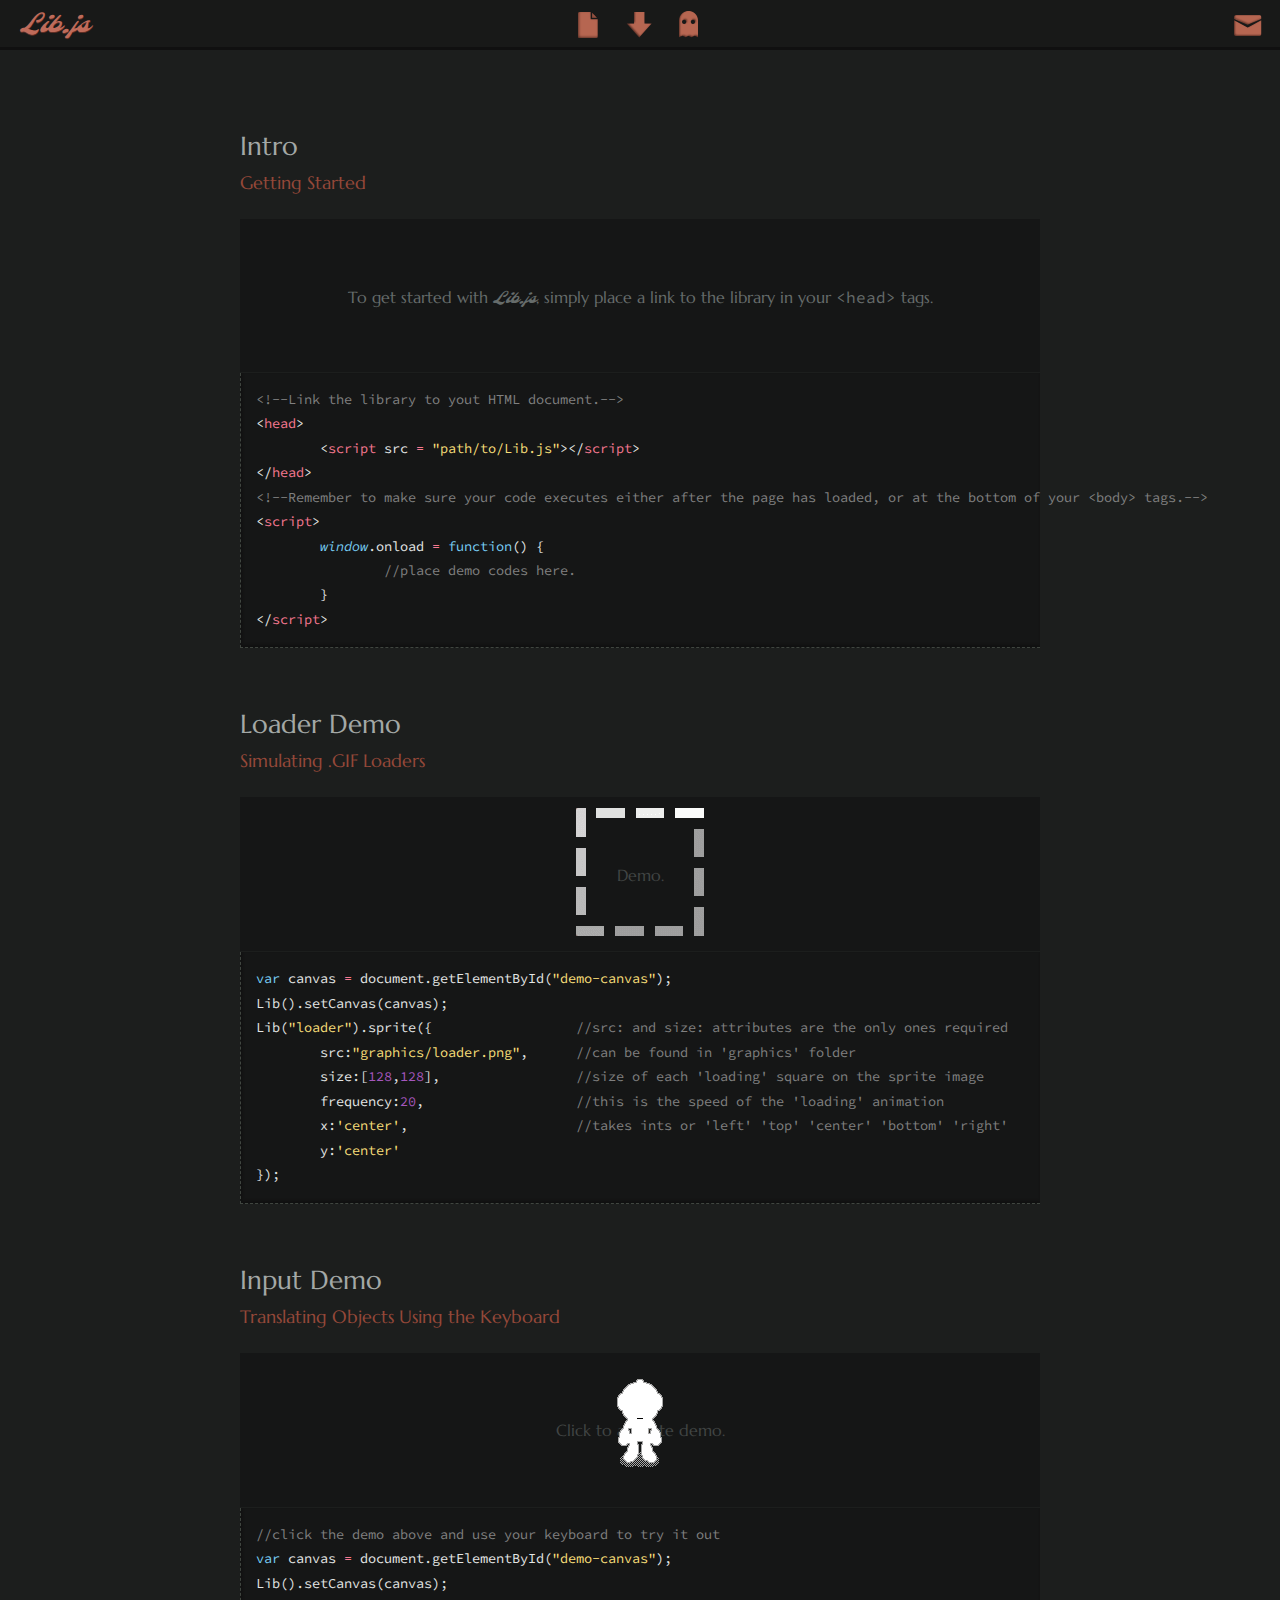
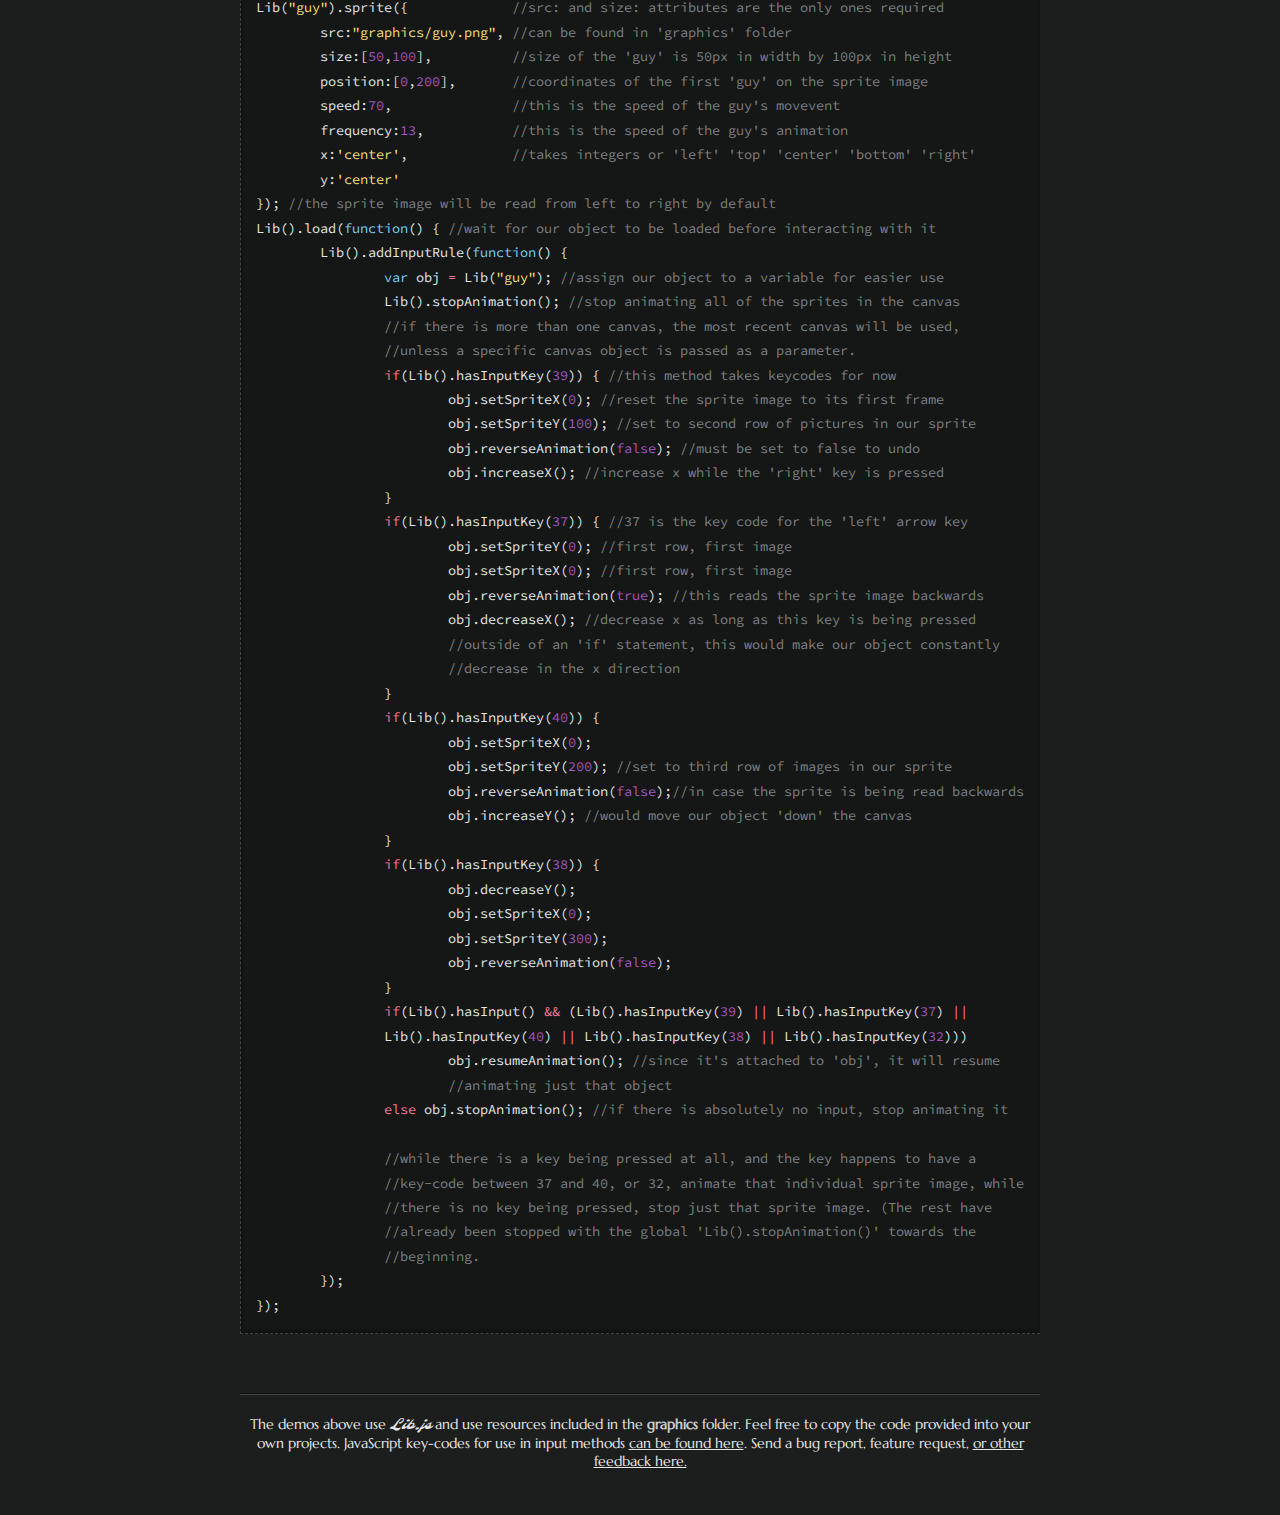
==== index.html @ d7e61a7d "." ====
<!DOCTYPE html>
<html lang="en-us">
<head>
<meta charset="UTF-8"/>
	<title>Lib.js - Demos</title>
<link rel="stylesheet" href="css/reset.css"/>
<link rel="stylesheet" href="css/styles.css"/>
<script src="https://ajax.googleapis.com/ajax/libs/jquery/2.0.0/jquery.min.js"></script>
<script src="data/Lib.js"></script>
<script src="data/data.js"></script>
<script>
window.onload = function() {
	var canvas = document.getElementsByTagName("canvas");
	for(var i=0;i<canvas.length;i++) {
		canvas[i].addEventListener('focus',function() {
			Site.canvasFocused = true;
		});
		canvas[i].addEventListener('blur',function() {
			Site.canvasFocused = false;
		});
	}
	Lib().setCanvas(canvas[0]);
	Lib("loader").sprite({
		src:'graphics/loader.png',
		size:[128,128],
		x:'center',
		y:'center'
	});
	Lib().setCanvas(canvas[canvas.length-1]);
	Lib("guy").sprite({
		src:"graphics/guy2.png",
		size:[50,100],
		position:[0,200],
		speed:70,
		frequency:13,
		x:'center',
		y:'center'
	});
	Lib().load(function() {
		Lib().addInputRule(function() {
			var obj = Lib("guy");
			Lib().stopAnimation(canvas[1]);
			if(Lib().hasInputKey(39)) {
				if(obj.getX() >= Lib().canvas.width) obj.setX(-obj.getWidth());
				obj.setSpriteX(0);
				obj.setSpriteY(100);
				obj.reverseAnimation(false);
				obj.increaseX();
			}
			if(Lib().hasInputKey(37)) {
				if(obj.getX() + obj.getWidth() <= 0) obj.setX(Lib().canvas.width);
				obj.setSpriteY(0);
				obj.setSpriteX(0);
				obj.reverseAnimation(true);
				obj.decreaseX();
			}
			if(Lib().hasInputKey(40)) {
				if(obj.getY() >= Lib().canvas.height) obj.setY(-obj.getHeight());
				obj.setSpriteX(0);
				obj.setSpriteY(200);
				obj.reverseAnimation(false);
				obj.increaseY();
			}
			if(Lib().hasInputKey(38)) {
				if(obj.getY() + obj.getHeight() <= 0) obj.setY(Lib().canvas.height);
				obj.decreaseY();
				obj.setSpriteX(0);
				obj.setSpriteY(300);
				obj.reverseAnimation(false);
			}
			if(Lib().hasInput() && (Lib().hasInputKey(39) || Lib().hasInputKey(37) || Lib().hasInputKey(40) || Lib().hasInputKey(38) || Lib().hasInputKey(32))) obj.resumeAnimation();
			else obj.stopAnimation();
		});
	});
};
</script>
</head>
<body>
<div id="top">
	<div id="brand">Lib.js</div><!--#brand-->
	<div id="menu">
		<ul>
			<li data-label="documentation"></li>
			<li data-label="Thanks For Your Support!"></li>
			<li data-label="index"></li>
		</ul>
	</div><!--#menu-->
	<div id="contact">
		<ul>
			<li data-label="contact"></li>
		</ul>
	</div><!--#contact-->
</div><!--#top-->
<div id="wrapper">
	<div class="demo-wrapper" id="demo-wrapper">
		<div class="doc-box-title">Intro</div><!--.subtitle-->
		<div class="doc-box-subtitle">Getting Started</div><!--.subtitle-->
		<div class="doc-box-demo" style="padding:0;">
			<p class="text">To get started with <span class="libjs">Lib.js</span>, simply place a link to the library in your <samp>&lt;head&gt;</samp> tags.</p>
		</div><!--.doc-box-demo-->
		<div class="doc-box-des">
			<pre>
			&lt;!--Link the library to yout HTML document.--&gt;
			&lt;head&gt;
			  &lt;script src = "path/to/Lib.js"&gt;&lt;/script&gt;
			&lt;/head&gt;
			&lt;!--Remember to make sure your code executes either after the page has loaded, or at the bottom of your &lt;body&gt; tags.--&gt;
			&lt;script&gt;
			  window.onload = function() {
			    //place demo codes here.
			  }
			&lt;/script&gt;
			</pre>
		</div><!--.doc-box-des-->
		<div class="doc-box-title">Loader Demo</div><!--.subtitle-->
		<div class="doc-box-subtitle">Simulating .GIF Loaders</div><!--.subtitle-->
		<div class="doc-box-demo">
			<p class="demo">Demo.</p>
			<canvas width="800">
				<pre>
					//Your browser does not support HTML5, try upgrading to a newer one!
				</pre>
			</canvas>
		</div><!--.doc-box-demo-->
		<div class="doc-box-des">
			<pre>
			var canvas = document.getElementById("demo-canvas");
			Lib().setCanvas(canvas);
			Lib("loader").sprite({      //src: and size: attributes are the only ones required
			  src:"graphics/loader.png",  //can be found in 'graphics' folder
			  size:[128,128],      //size of each 'loading' square on the sprite image
			  frequency:20,      //this is the speed of the 'loading' animation
			  x:'center',      //takes ints or 'left' 'top' 'center' 'bottom' 'right'
			  y:'center'
			});
			</pre>
		</div><!--.doc-box-des-->
		<div class="doc-box-title">Input Demo</div><!--.subtitle-->
		<div class="doc-box-subtitle">Translating Objects Using the Keyboard</div><!--.subtitle-->
		<div class="doc-box-demo">
			<p class="demo">Click to activate demo.</p>
			<canvas width="800">
				<pre>
					//Your browser does not support HTML5, try upgrading to a newer one!
				</pre>
			</canvas>
		</div><!--.doc-box-demo-->
		<div class="doc-box-des">
			<pre>
			//click the demo above and use your keyboard to try it out
			var canvas = document.getElementById("demo-canvas");
			Lib().setCanvas(canvas);
			Lib("guy").sprite({    //src: and size: attributes are the only ones required
			  src:"graphics/guy.png",  //can be found in 'graphics' folder
			  size:[50,100],    //size of the 'guy' is 50px in width by 100px in height
			  position:[0,200],  //coordinates of the first 'guy' on the sprite image
			  speed:70,    //this is the speed of the guy's movevent
			  frequency:13,    //this is the speed of the guy's animation
			  x:'center',    //takes integers or 'left' 'top' 'center' 'bottom' 'right'
			  y:'center'
			}); //the sprite image will be read from left to right by default
			Lib().load(function() {  //wait for our object to be loaded before interacting with it
			  Lib().addInputRule(function() {
			    var obj = Lib("guy"); //assign our object to a variable for easier use
			    Lib().stopAnimation(); //stop animating all of the sprites in the canvas
			    //if there is more than one canvas, the most recent canvas will be used,
			    //unless a specific canvas object is passed as a parameter.
			    if(Lib().hasInputKey(39)) { //this method takes keycodes for now
			      obj.setSpriteX(0); //reset the sprite image to its first frame
			      obj.setSpriteY(100); //set to second row of pictures in our sprite
			      obj.reverseAnimation(false); //must be set to false to undo
			      obj.increaseX(); //increase x while the 'right' key is pressed
			    }
			    if(Lib().hasInputKey(37)) { //37 is the key code for the 'left' arrow key
			      obj.setSpriteY(0); //first row, first image
			      obj.setSpriteX(0); //first row, first image
			      obj.reverseAnimation(true); //this reads the sprite image backwards
			      obj.decreaseX(); //decrease x as long as this key is being pressed
			      //outside of an 'if' statement, this would make our object constantly
			      //decrease in the x direction
			    }
			    if(Lib().hasInputKey(40)) {
			      obj.setSpriteX(0);
			      obj.setSpriteY(200); //set to third row of images in our sprite
			      obj.reverseAnimation(false);//in case the sprite is being read backwards
			      obj.increaseY(); //would move our object 'down' the canvas
			    }
			    if(Lib().hasInputKey(38)) {
			      obj.decreaseY();
			      obj.setSpriteX(0);
			      obj.setSpriteY(300);
			      obj.reverseAnimation(false);
			    }
			    if(Lib().hasInput() &amp;&amp; (Lib().hasInputKey(39) || Lib().hasInputKey(37) ||
			    Lib().hasInputKey(40) || Lib().hasInputKey(38) || Lib().hasInputKey(32)))
			      obj.resumeAnimation(); //since it's attached to 'obj', it will resume
			      //animating just that object
			    else obj.stopAnimation(); //if there is absolutely no input, stop animating it

			    //while there is a key being pressed at all, and the key happens to have a
			    //key-code between 37 and 40, or 32, animate that individual sprite image, while
			    //there is no key being pressed, stop just that sprite image. (The rest have
			    //already been stopped with the global 'Lib().stopAnimation()' towards the
			    //beginning.
			  });
			});
			</pre>
		</div><!--.doc-box-des-->
		<div class="doc-box">
			<div id="footer" style="padding-bottom:15px;margin-top:10px;">The demos above use <span class="libjs">Lib.js</span> and use resources included in the <b>graphics</b> folder. Feel free to copy the code provided into your own projects. JavaScript key-codes for use in input methods <a href="http://www.cambiaresearch.com/articles/15/javascript-char-codes-key-codes">can be found here</a>. Send a bug report, feature request,  <a href="mailto:juuanv@gmail.com">or other feedback here.</a></div><!--#footer-->
		</div><!--.doc-box-->
	</div><!--.demo-wrapper-->
</div><!--#wrapper-->
</body>
</html>
---- css/styles.css ----
@import url(http://fonts.googleapis.com/css?family=Source+Code+Pro);
@import url(http://fonts.googleapis.com/css?family=Marcellus);
@import url(http://fonts.googleapis.com/css?family=Molle:400italic);

a {
text-decoration:none; color:inherit;
}
body,html {
width:100%; font:normal 16px 'Marcellus'; color:#f0f0f0;
}
body {
background:rgb(28,30,29); font:normal 16px 'Marcellus',sans-serif; color:rgb(228,230,229);
}

#top {
width:100%; height:50px; background:rgba(16,16,16,0.35)/*rgb(148,72,57) rgb(228,230,230)*/; border-bottom:0 solid rgb(41,41,41)/*rgb(166,151,151)*/; position:relative;
box-shadow:inset 0 -3px 0 rgb(16,16,16);
}
	#brand {
	min-width:10px; padding:9px 9px 9px 20px; text-align:left; margin:0; font-style:italic; font-family:'Molle'; font-size:1.6em; color:rgb(191,107,90); text-shadow:0 1px 0 rgb(92,45,36); position:absolute; cursor:default;
	}
	#menu {
	width:173px; height:100%; margin:0 auto; color:black;
	}
		#menu ul,#contact ul {
		display:block; width:100%; height:100%;
		}
			#menu ul li,#contact ul li {
			display:inline; float:left; min-width:20px; padding:10px; text-align:center; margin:6px 8px 6px 8px; min-height:20px;
			background:url(i/sprite.png); position:relative;
			}
				#menu .label,#contact .label,#Compatibility .label {
				min-width:90px; min-height:20px; background:black; position:absolute; bottom:0; padding:1px 7px 4px 7px; border-radius:3px; text-align:center; color:white;
				}
	#contact {
	width:40px; height:100%; position:absolute; right:20px; top:6px;
	}
#wrapper {
width:94%; margin:12px auto 50px auto;
}
	#note-wrapper {
	width:100%; min-height:100px; float:left; clear:both;
	}
		#preview canvas {
		position:absolute; left:0; top:0; width:100%; height:100%;
		}
		#syntax {
		box-shadow:0 1px 0 rgb(52,57,52); font-size:1.1em;
		}
			#syntax pre {
			font-family:'Source Code Pro'; text-align:left; line-height:1.8em; display:block; margin:0; font-size:0.85em; padding:7px 0 7px 15px;
			border-bottom:1px dashed rgb(64,70,64); border-left:1px dashed rgb(64,70,64); background:rgba(16,17,16,0.55);
			box-shadow: inset 1px -2px 3px rgb(16,16,16);
			}
				#syntax pre b {
				color:rgb(221,235,151);
				}
				#syntax pre or {
				color:rgb(235,207,151);
				}
	.box-wrapper {
	width:100%; min-height:100px; float:left; clear:both; margin-bottom:50px;
	}
		.box-wrapper a {
		color:rgb(148,72,57);
		}
			.box-wrapper a:hover {
			text-decoration:underline;
			}
		#about {
		background:; padding:10px; border-bottom:1px solid rgb(16,16,16);
		box-shadow:0 1px 0 rgb(52,57,52); text-align:justify; color:rgb(173,205,210)/*rgb(202,205,205)*/; text-shadow:0 -1px 0 rgb(37,39,38);
		}
			#about a {
			text-decoration:underline; color:rgb(145,216,249);
			}
		.box {
		width:600px; min-height:20px; margin:60px auto 60px auto; clear:both;
		}
		.box-title {
		font-size:2em; padding-top:20px; text-align:center; color:rgb(163,168,166); text-shadow:0 -1px 0 rgb(0,0,0);
		}
	#sidebar {
	float:left; width:220px; min-height:200px; border-right:1px solid rgb(64,70,64); margin:50px 0 0; padding:20px 0 0 0;
	box-shadow:inset -1px 0 0 rgb(16,16,16);
	}
		#sidebar ul {
		width:100%; display:block; float:left;
		}
			#sidebar ul li {
			display:block; min-width:100px; float:left; text-align:left; clear:both; margin:5px 0 5px 0; color:rgb(163,168,166); cursor:pointer;
			}
				#sidebar ul li:hover {
				text-decoration:underline;
				}
				#sidebar ul li.sub1 {
				padding-left:40px; font-size:0.8em;
				}
	#doc-content {
	min-width:500px; max-width:800px;float:left; min-height:100px; margin:50px 0 0 30px; padding:20px 0 0 0;
	}
		.doc-spotlight {
		float:left; min-height:10px; padding:10px; background:rgb(16,16,16); font-size:1.135em; border-bottom:2px solid rgb(0,0,0); text-shadow:0 -1px 0 black; color:rgb(163,168,166); clear:right;
		}
			.doc-spotlight a {
			font:inherit; color:rgb(148,72,57);
			}
		.doc-box-wrapper {
		float:left; width:100%; height:100px; margin:20px 0 0 0; text-align:justify; color:rgb(202,204,204); text-shadow:0 -1px 0 black;
		}
			#footer {
			width:100%; clear:both; float:left; min-height:10px; margin-top:50px; padding:20px 0 50px 0; border-top:1px solid rgb(64,70,64);
			text-align:center; font-size:0.9em;
			box-shadow:0 -1px 0 rgb(16,16,16);
			}
			.doc-box-subtitle {
			font-size:1.1em; float:left; margin:0 0 10px 0; color:rgb(163,168,166); clear:both; text-align:left; color:rgb(148,72,57);
			}
			.doc-box-title {
			font-size:1.6em; float:left; margin:20px 0 10px 0; color:rgb(163,168,166); clear:both;
			}
			.doc-box {
			float:left; margin:10px 0 30px 0; clear:both;
			}
				.doc-box a {
				text-decoration:underline;
				}
				.doc-box b {
				color:rgb(203,205,204);
				}
				.doc-box code {
				
				}
				.doc-box p {
				display:block; font-size:0.965em; min-height:1em;
				}
					.doc-box p.def {
					font-size:0.9em; color:rgb(138,146,121);
					}
					.doc-box p.def2 {
					font-size:0.9em; color:rgb(173,205,210);
					}
				.doc-box pre {
				font-family:'Source Code Pro'; text-align:left; line-height:1.8em; display:block; margin:25px 0 25px 0; font-size:0.9em; padding:15px 15px 15px 15px; clear:both;
				border-bottom:1px dashed rgb(64,70,64); border-left:1px dashed rgb(64,70,64); word-wrap:break-word; width:769px; max-width:769px; background:rgba(16,17,16,0.55);
				box-shadow: inset 1px -2px 3px rgb(16,16,16);
				}
				.doc-box samp {
				font-family:'Source Code Pro'; color:rgb(145,216,249);
				}
				.doc-box ul {
				display:block; width:800px; float:left; margin:30px 0 0 0; font-size:0.9em; position:relative;
				}
				.doc-box ul li {
				float:left; padding:15px 0 10px 0; width:220px; margin:2px 0 2px 0; position:relative;
				}
					.doc-box ul li.des {
					border-top:1px dashed rgb(54,54,54); width:360px; margin-right:70px; float:left;
					}
						.doc-box ul li.des b {
						color:rgb(211,62,21);
						}
					.doc-box ul li.req {
					border-top:1px dashed rgb(54,54,54); width:150px;
					}
				.doc-box ul li.icon {
				width:100px; height:100px; background:url(i/sprite.png) no-repeat 0 0;
				}
				.doc-box-demo {
				width:800px; margin:25px 0 25px 0; clear:both; padding:15px 0 15px 20px;
				width:100%; max-width:800px; background:rgba(16,17,16,0.55); position:relative;
				box-shadow: inset 1px -2px 3px rgb(16,16,16); float:left;
				}
					.doc-box-demo canvas {
					width:780px; z-index:999; position:relative;
					}
					.doc-box-demo p.demo {
					display:block; padding:10% 0 0 0; width:100%; text-align:center; position:absolute; top:0; left:0; color:rgb(65,69,68);
					}
					.doc-box-demo p.text {
					float:left; margin:0; padding:0; position:relative; text-align:center; width:100%; height:85px; color:rgb(102,108,107);
					}
					.doc-box-demo samp {
					font-family:'Source Code Pro';
					}
	.demo-wrapper {
	width:800px; margin:50px auto 0 auto; padding:10px 0 10px 0; min-height:100px;
	}
		.demo-wrapper .doc-box-demo {
		padding:0; margin:15px 0 0 0; border:0; box-shadow:0 0 0 black; float:left;
		}
		.demo-wrapper .doc-box-demo canvas {
		width:100%; margin:0;
		}
		.demo-wrapper .doc-box-demo p {
		padding-top:8.45%;
		}
			.doc-box-des {
			width:100%; min-height:30px; margin-bottom:40px; float:left;
			}
				.doc-box-des pre {
				font-family:'Source Code Pro'; text-align:left; line-height:1.8em; float:left; margin-top:1px; font-size:0.85em; padding:15px; clear:both;
				border-bottom:1px dashed rgb(64,70,64); border-left:1px dashed rgb(64,70,64); word-wrap:break-word; width:769px; max-width:769px; background:rgba(16,17,16,0.55);
				box-shadow: inset 1px -2px 3px rgb(16,16,16);
				}
.note {
width:500px; height:350px; background:/*rgb(44,100,110)*/; margin:70px 0 0 80px; position:relative; border-width:0 0 1px 0; border-style:solid; border-color:rgb(16,16,16);
float:left; padding:25px; color:rgb(163,168,166); text-align:center; text-shadow:0 -1px 0 black/*rgb(59,133,146)*/; border-radius:1px; display:block;
}
	.note p {
	display:table-cell; vertical-align:middle;
	}
	.note-back {
	background:rgba(16,17,16,0.55); border-color:rgb(93,45,36); text-shadow:0 1px 0 rgb(191,107,90);
	border-left:0px solid rgb(16,16,16); border-bottom:0;
	box-shadow: inset 2px 2px 3px rgb(16,16,16);
	}
.separator {
width:800px; height:0; border-top:1px solid rgb(16,16,16); border-bottom:1px solid rgb(52,57,52); clear:both; margin:0 auto;
}
.vert-shader-1,.vert-shader-2 {
width:1px; height:100%; position:absolute; background:rgb(47,52,50); top:0;
}
.vert-shader-2 {
background:rgba(255,255,255,0.25);
}
.hor-shader-1,.hor-shader-2,.hor-shader-3 {
width:100%; height:1px; position:absolute; background:rgb(47,52,50); left:0;
}
.hor-shader-2 {
background:rgba(255,255,255,0.25);
}
.hor-shader-3 {
background:rgb(166,151,151);
}
.left {
left:0;
}
.right {
right:0;
}
.top {
top:0;
}
.bottom {
bottom:0;
}
.libjs {
font-family:'Molle',cursive; font-style:italic;
}
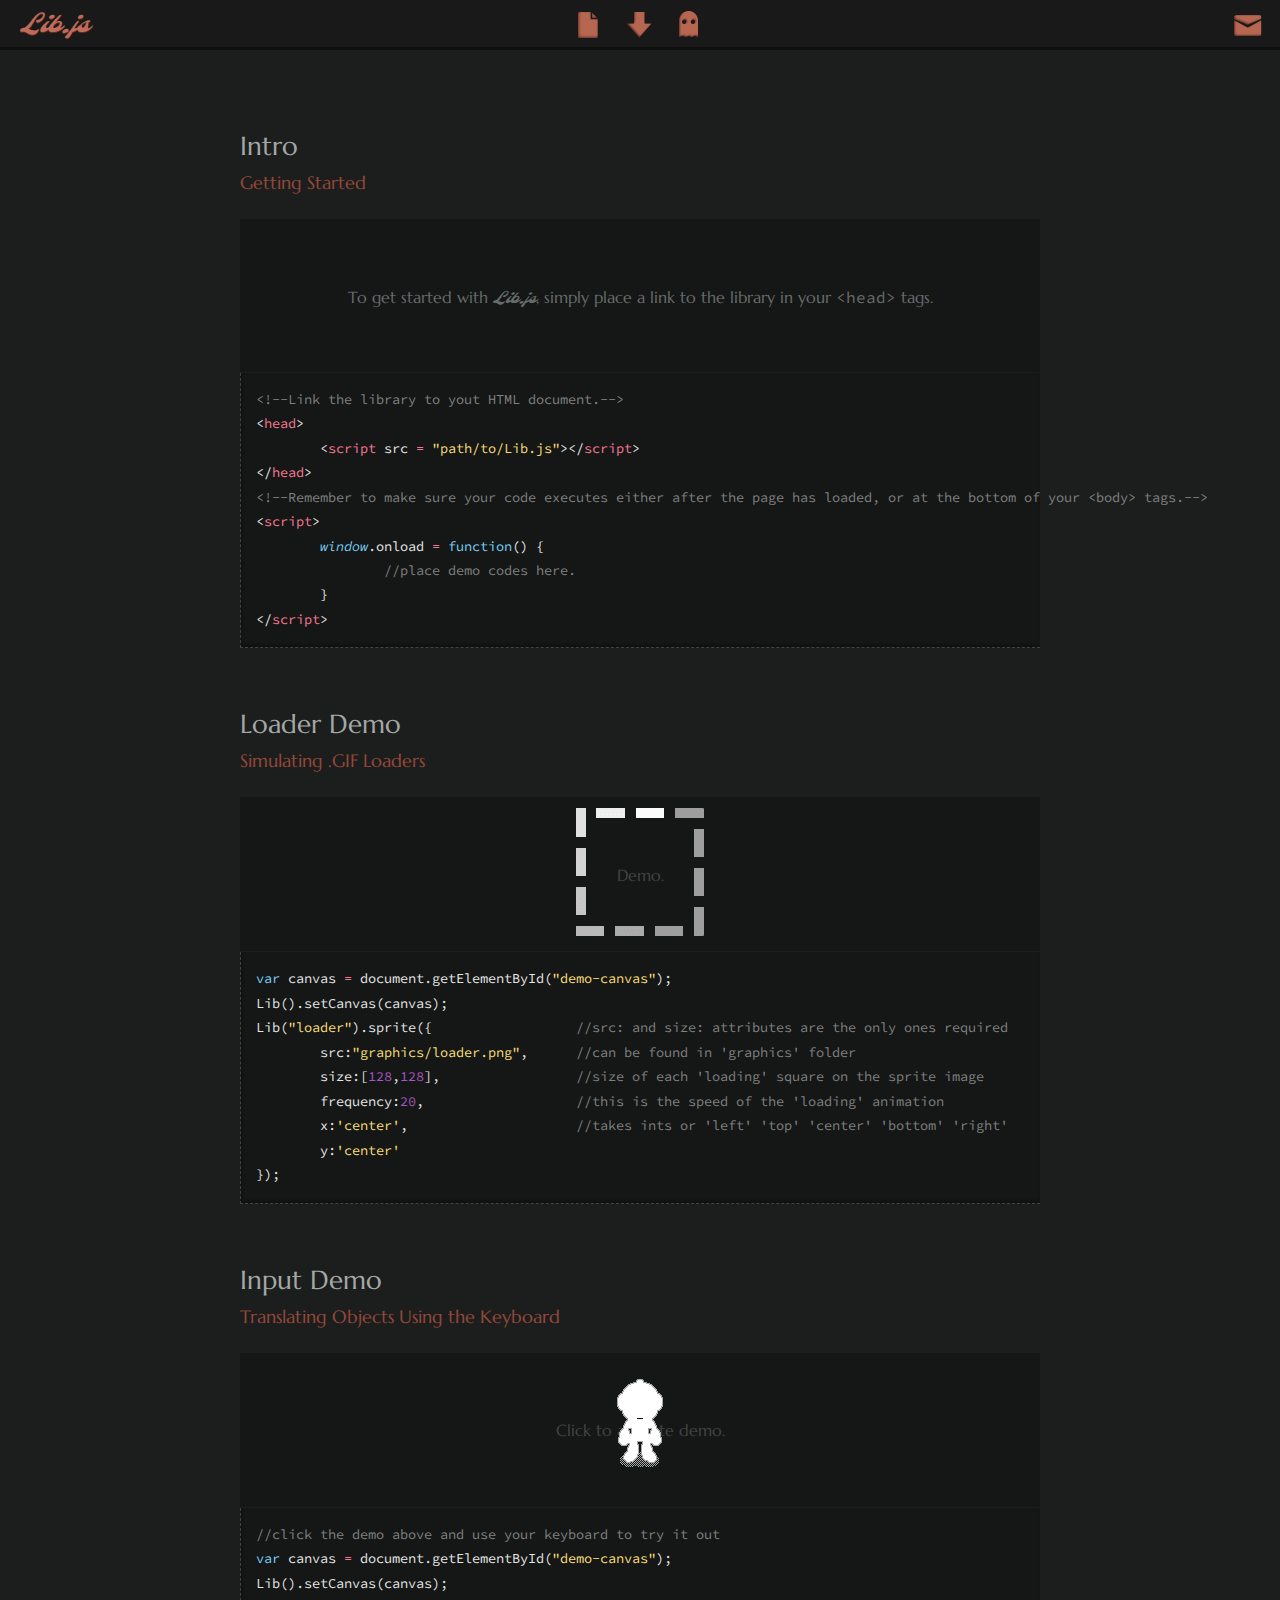
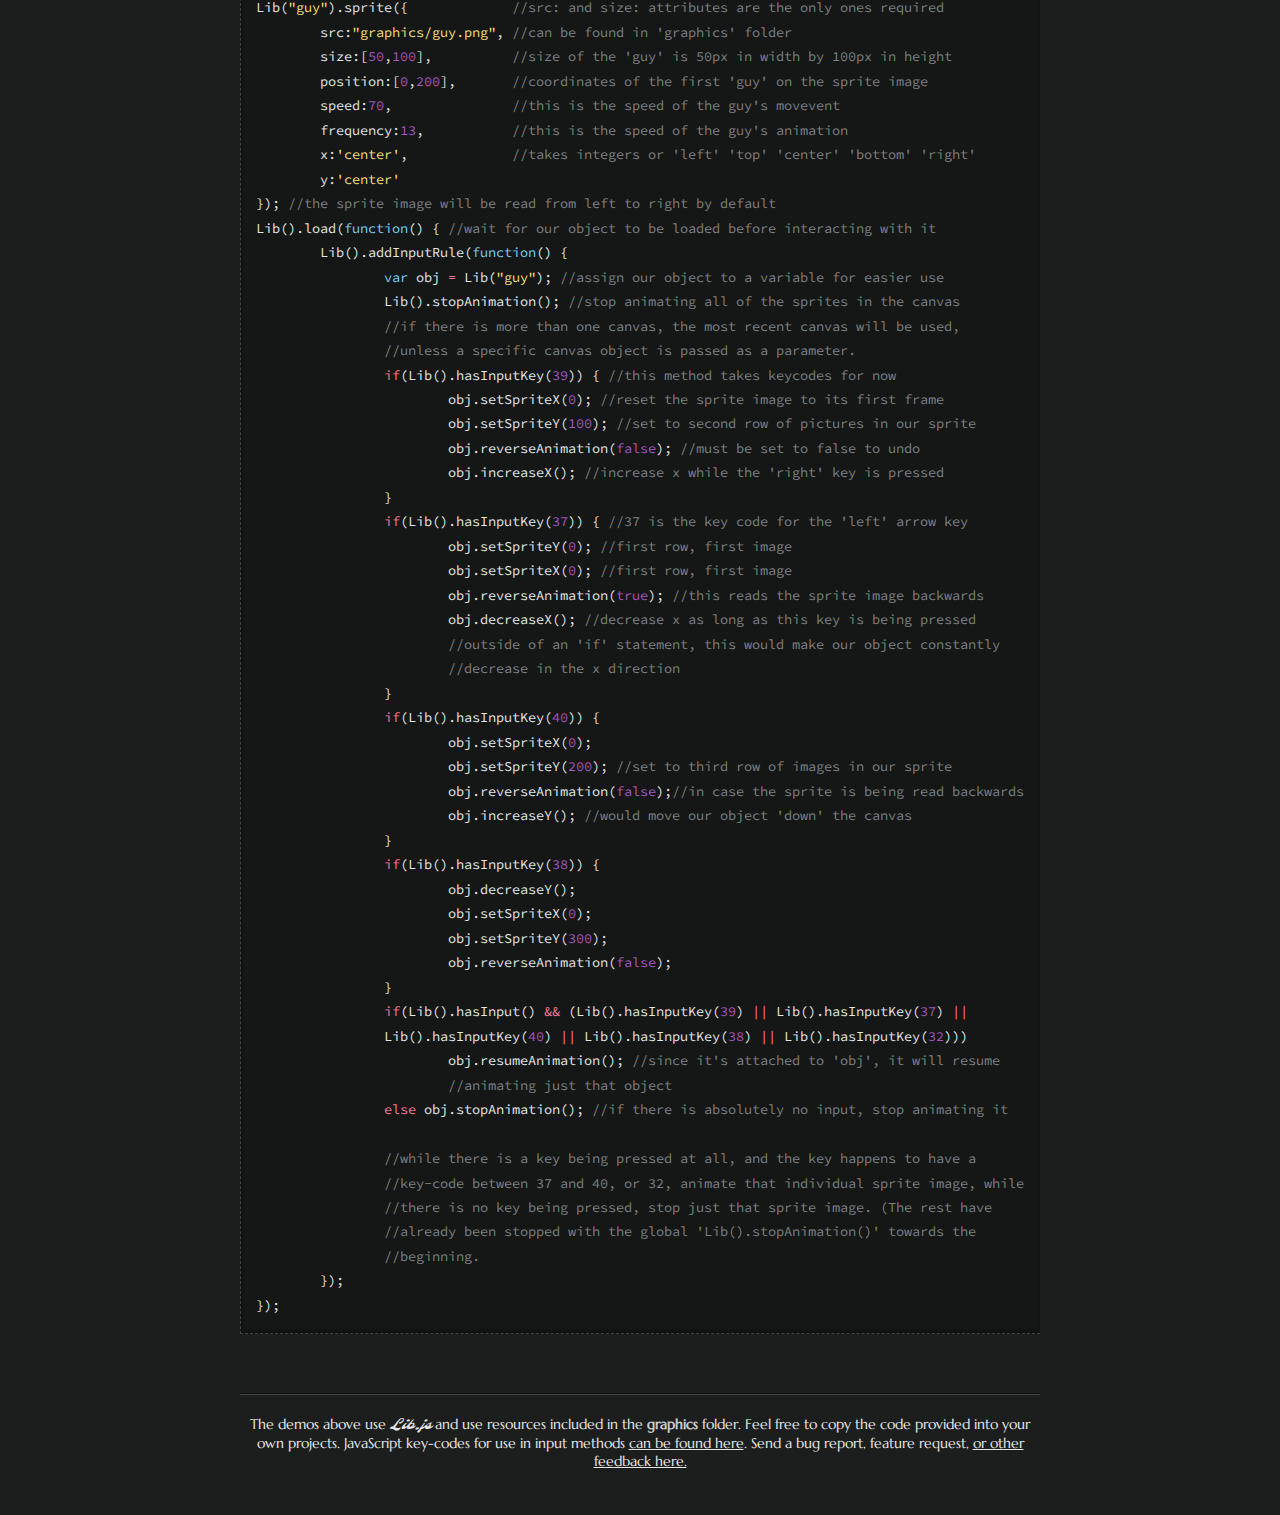
==== commit 9cc3ba8f: "added experimental ability to detach char from canvas" ====
--- a/index.html
+++ b/index.html
@@ -6,7 +6,7 @@
 <link rel="stylesheet" href="css/reset.css"/>
 <link rel="stylesheet" href="css/styles.css"/>
 <script src="https://ajax.googleapis.com/ajax/libs/jquery/2.0.0/jquery.min.js"></script>
-<script src="data/Lib.js"></script>
+<script src="Lib.js"></script>
 <script src="data/data.js"></script>
 <script>
 window.onload = function() {
